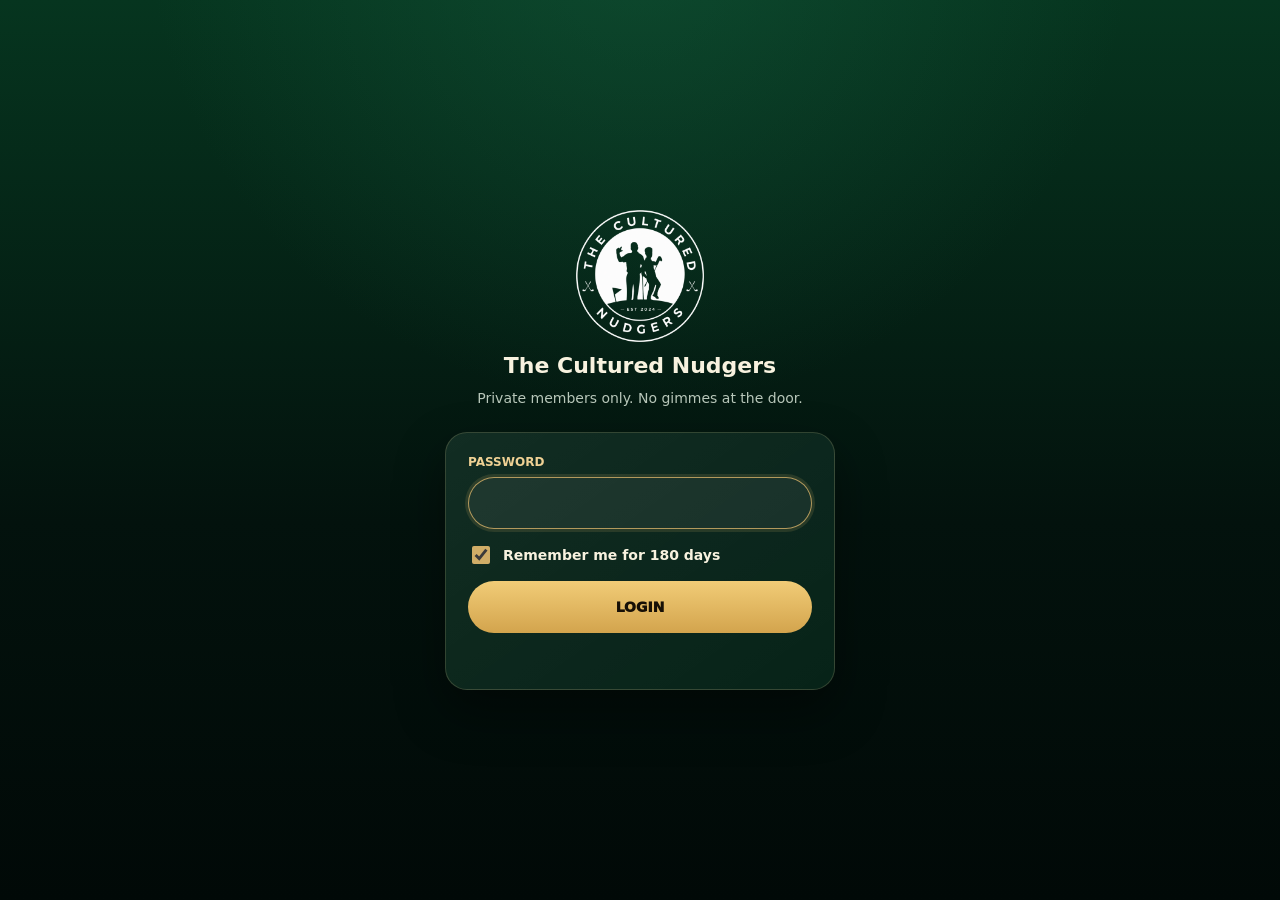
==== login.html @ 47198056 "Add Vercel password gate" ====
<!doctype html>
<html lang="en">
  <head>
    <meta charset="utf-8" />
    <meta name="viewport" content="width=device-width, initial-scale=1, viewport-fit=cover" />
    <meta name="theme-color" content="#041711" />
    <meta name="mobile-web-app-capable" content="yes" />
    <meta name="apple-mobile-web-app-capable" content="yes" />
    <meta name="apple-mobile-web-app-status-bar-style" content="black-translucent" />
    <meta name="apple-mobile-web-app-title" content="Nudgers" />
    <title>The Cultured Nudgers Login</title>
    <link rel="manifest" href="manifest.json" />
    <link rel="apple-touch-icon" href="assets/icons/app-logo.png" />
    <link rel="icon" href="assets/icons/app-logo.png" type="image/png" />
    <style>
      :root {
        --bg: #03120d;
        --card: #08251b;
        --gold: #d0ad67;
        --gold-soft: #efd194;
        --cream: #f8f2df;
        --muted: #b8c7ba;
        --line: rgba(236, 214, 157, .18);
        color-scheme: dark;
        font-family: Inter, ui-sans-serif, system-ui, -apple-system, BlinkMacSystemFont, "Segoe UI", sans-serif;
      }

      * {
        box-sizing: border-box;
      }

      html,
      body {
        min-height: 100%;
        margin: 0;
        background:
          radial-gradient(circle at 50% -10%, rgba(24, 102, 68, .42), transparent 42%),
          linear-gradient(180deg, #06351f 0%, var(--bg) 58%, #010907 100%);
        color: var(--cream);
      }

      body {
        min-height: 100dvh;
      }

      .login-shell {
        display: grid;
        min-height: 100dvh;
        align-content: center;
        gap: 26px;
        padding: calc(28px + env(safe-area-inset-top)) 24px calc(28px + env(safe-area-inset-bottom));
      }

      .brand {
        display: grid;
        justify-items: center;
        gap: 12px;
        text-align: center;
      }

      .brand img {
        width: 132px;
        height: 132px;
        object-fit: contain;
      }

      .brand h1 {
        margin: 0;
        font-size: 22px;
        line-height: 1.1;
      }

      .brand p {
        margin: 0;
        color: var(--muted);
        font-size: 14px;
      }

      form {
        display: grid;
        gap: 14px;
        width: min(100%, 390px);
        margin: 0 auto;
        padding: 22px;
        background:
          linear-gradient(145deg, rgba(255, 255, 255, .045), transparent),
          rgba(8, 37, 27, .92);
        border: 1px solid var(--line);
        border-radius: 22px;
        box-shadow: 0 22px 50px rgba(0, 0, 0, .42);
      }

      label {
        display: grid;
        gap: 8px;
        color: var(--gold-soft);
        font-size: 12px;
        font-weight: 900;
        text-transform: uppercase;
      }

      input[type="password"] {
        width: 100%;
        min-height: 52px;
        padding: 0 16px;
        background: rgba(255, 255, 255, .06);
        color: var(--cream);
        border: 1px solid rgba(248, 242, 223, .18);
        border-radius: 999px;
        font: inherit;
        font-size: 17px;
        outline: none;
      }

      input[type="password"]:focus {
        border-color: rgba(208, 173, 103, .84);
        box-shadow: 0 0 0 3px rgba(208, 173, 103, .14);
      }

      .remember {
        display: flex;
        align-items: center;
        gap: 10px;
        color: var(--cream);
        font-size: 14px;
        font-weight: 700;
        text-transform: none;
      }

      .remember input {
        width: 18px;
        height: 18px;
        accent-color: var(--gold);
      }

      button {
        min-height: 52px;
        background: linear-gradient(180deg, #f1cc77, #d3a44d);
        color: #171006;
        border: 0;
        border-radius: 999px;
        font: inherit;
        font-size: 14px;
        font-weight: 950;
        text-transform: uppercase;
      }

      .error {
        min-height: 20px;
        margin: 0;
        color: #ffb8a8;
        font-size: 13px;
        text-align: center;
      }
    </style>
  </head>
  <body>
    <main class="login-shell">
      <section class="brand">
        <img src="assets/images/homepage-logo.png" alt="The Cultured Nudgers" />
        <h1>The Cultured Nudgers</h1>
        <p>Private members only. No gimmes at the door.</p>
      </section>

      <form id="login-form">
        <label>
          Password
          <input id="password" name="password" type="password" autocomplete="current-password" required autofocus />
        </label>
        <label class="remember">
          <input id="remember" name="remember" type="checkbox" checked />
          Remember me for 180 days
        </label>
        <button type="submit">Login</button>
        <p class="error" id="error" role="status" aria-live="polite"></p>
      </form>
    </main>

    <script>
      const form = document.querySelector("#login-form");
      const error = document.querySelector("#error");
      const params = new URLSearchParams(window.location.search);

      form.addEventListener("submit", async (event) => {
        event.preventDefault();
        error.textContent = "";

        const button = form.querySelector("button");
        button.disabled = true;
        button.textContent = "Checking...";

        try {
          const response = await fetch("/api/auth/login", {
            method: "POST",
            headers: { "Content-Type": "application/json" },
            body: JSON.stringify({
              password: form.password.value,
              remember: form.remember.checked,
            }),
          });

          if (!response.ok) {
            const body = await response.json().catch(() => ({}));
            throw new Error(body.error || "Incorrect password.");
          }

          window.location.href = params.get("next") || "/";
        } catch (loginError) {
          error.textContent = loginError.message;
          button.disabled = false;
          button.textContent = "Login";
        }
      });
    </script>
  </body>
</html>
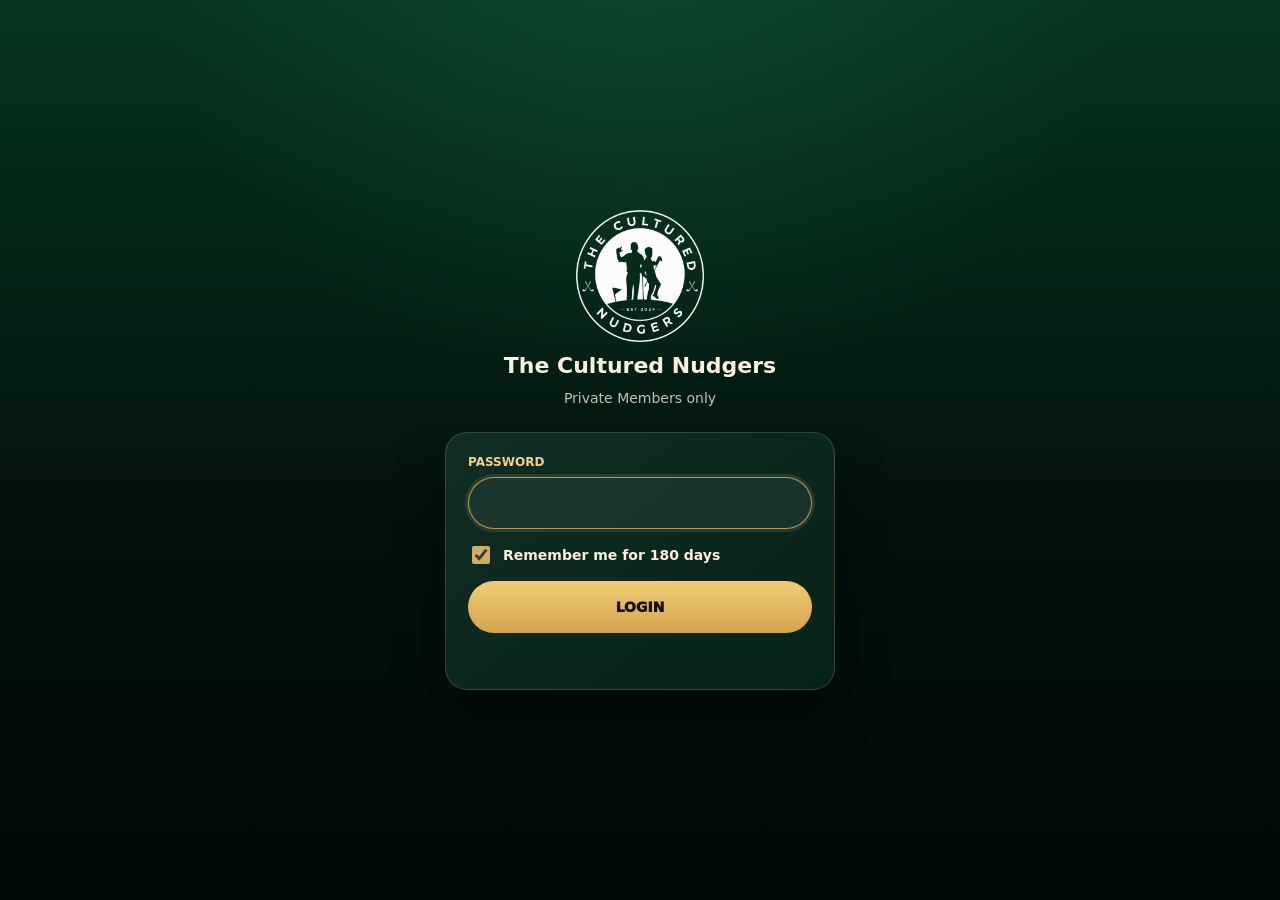
==== commit 54bbce70: "Update stats overview UI" ====
--- a/login.html
+++ b/login.html
@@ -159,7 +159,7 @@
       <section class="brand">
         <img src="assets/images/homepage-logo.png" alt="The Cultured Nudgers" />
         <h1>The Cultured Nudgers</h1>
-        <p>Private members only. No gimmes at the door.</p>
+        <p>Private Members only</p>
       </section>
 
       <form id="login-form">
